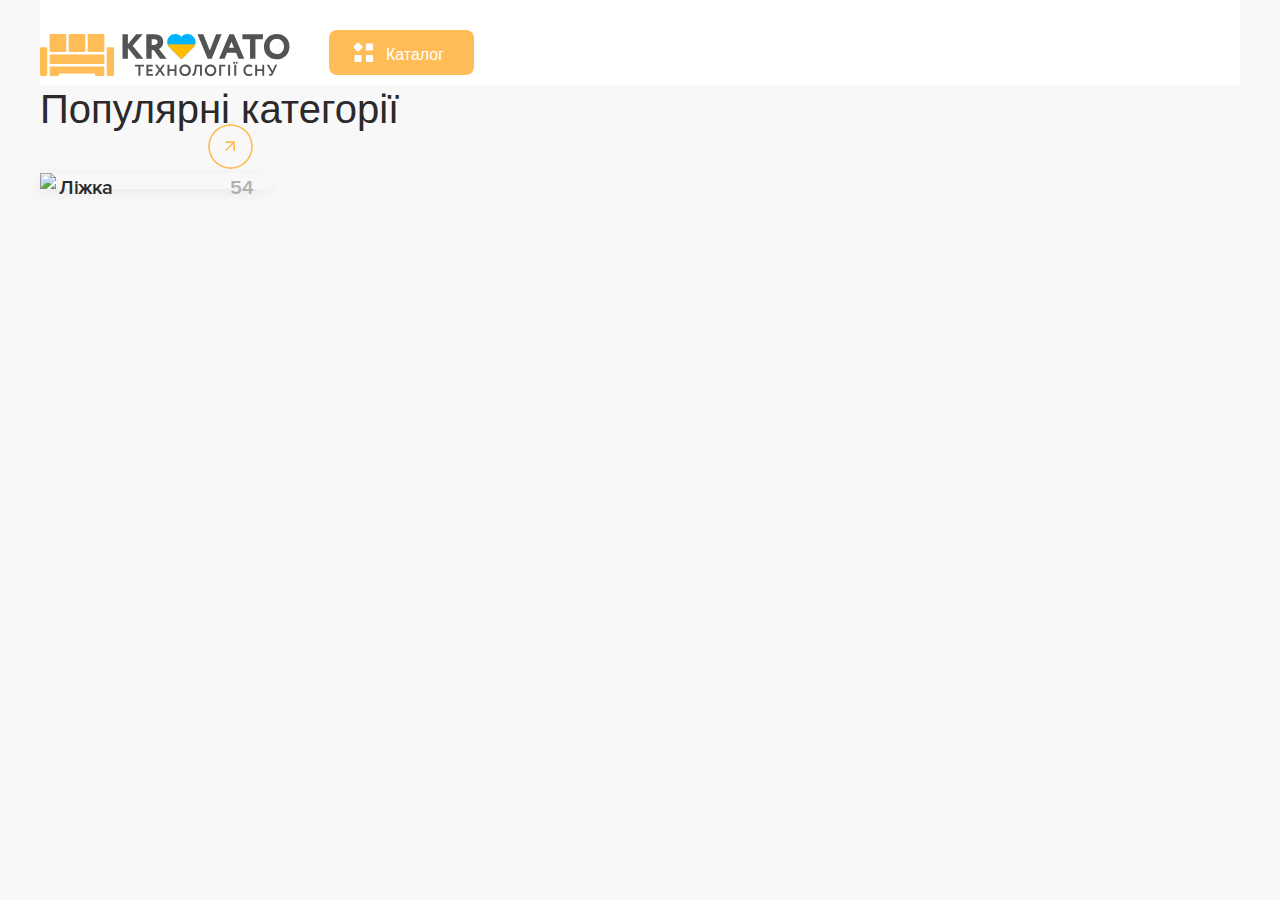
==== lesson_10/index.html @ 145e740b "Add files via upload" ====
<!DOCTYPE html>
<html lang="uk">

<head>
    <meta charset="UTF-8">
    <meta name="viewport" content="width=device-width, initial-scale=1.0">
    <title>lesson_10</title>
    <link rel="stylesheet" href="css/style.css">
</head>
<body>
    <div class="wrapper">
        <div class="header">
            <div class="header__container">
                <img src="img/logo.svg" class="headedr__logo" alt="Лого">
                <div class="header__catalog">
                    <a class="button" href="#falen-menu">
                        <span>Каталог</span>
                    </a>
                </div>
                <div id="falen-menu" class="main__menu">
                    <ul class="menu__list">
                        <li class="menu__item">
                            <a href="#" class="link-menu">
                                <img src="/img/icons_falen_menu/bed.svg" alt="ліжко">
                                <span class="name-menu">Ліжкка</span>
                            </a>      
                            <div class="sub-menu">
                                <ul class="sub-menu__list">
                                     <li class="sub-menu__item">
                                        <a href="#"><span class="name-menu">Двоспальні</span></a>
                                    </li>
                                    <li class="sub-menu__item">
                                        <a href="#"><span class="name-menu">Односпальні</span></a>
                                    </li>
                                </ul>
                            </div>    
                        </li>
                        <li class="menu__item">
                            <a href="#" class="link-menu">
                                <img class="img-menu" src="/img/icons_falen_menu/matrac.svg" alt="матрац">
                                <span class="name-menu">Матраци</span>
                            </a>
                            <div class="sub-menu">
                                <ul class="sub-menu__list">
                                    <li class="sub-menu__item">
                                        <a href="#"><span class="name-menu">Односпальні матраци</span></a>
                                    </li>
                                    <li class="sub-menu__item">
                                        <a href="#"><span class="name-menu">Двоспальні матраци</span></a>
                                    </li>
                                    <li class="sub-menu__item">
                                        <a href="#"><span class="name-menu">Пружинний блок Bonnel</span></a>
                                    </li>
                                    <li class="sub-menu__item">
                                        <a href="#"><span class="name-menu">Пружинний блок Pocket Spring</span></a>
                                    </li>
                                    <li class="sub-menu__item">
                                        <a href="#"><span class="name-menu">Безпружинні матраци</span></a>
                                    </li>
                                    <li class="sub-menu__item">
                                        <a href="#"><span class="name-menu">Матраци з ефектом Зима-Літо</span></a>
                                    </li>
                                    <li class="sub-menu__item">
                                        <a href="#"><span class="name-menu">Футони</span></a>
                                    </li>
                                    <li class="sub-menu__item">
                                        <a href="#"><span class="name-menu">Дитячі матраци</span></a>
                                    </li>
                                    <li class="sub-menu__item">
                                        <a href="#"><span class="name-menu">Матраци Економ</span></a>
                                    </li>
                                </ul>
                            </div>    
                        </li>
                        <li class="menu__item">
                            <a class="link-menu" href="#">
                                <img class="img-menu" src="/img/icons_falen_menu/soft_mebel.svg" alt="мякі меблі">
                                <span class="name-menu">М'які меблі</span>
                            </a>
                        </li>
                        <li class="menu__item">
                            <a class="link-menu" href="№">
                                <img class="img-menu" src="/img/icons_falen_menu/closet.svg" alt="Шафа">
                                <span class="name-menu">Шафи</span>
                            </a>
                        </li>
                        <li class="menu__item">
                            <a class="link-menu" href="#">
                                <img class="img-menu" src="/img/icons_falen_menu/commode.svg" alt="Комоди">
                                <span class="name-menu">Комоди</span>
                            </a>
                        </li>
                        <li class="menu__item">
                            <a class="link-menu" href="#">
                                <img class="img-menu" src="/img/icons_falen_menu/tumba.svg" alt="Тумби">
                                <span class="name-menu">Тумби</span>
                            </a>
                        </li>
                        <li class="menu__item">
                            <a class="link-menu" href="#">
                                <img class="img-menu" src="/img/icons_falen_menu/tables.svg" alt="Столи">
                                <span class="name-menu">Столи</span>
                            </a>
                        </li>
                        <li class="menu__item">
                            <a class="link-menu" href="#">
                                <img class="img-menu" src="/img/icons_falen_menu/chair.svg" alt="Стільці">
                                <span class="name-menu">Стільці</span>
                            </a>
                        </li>
                        <li class="menu__item">
                            <a class="link-menu" href="#">
                                <img class="img-menu" src="/img/icons_falen_menu/walls.svg" alt="Меблеві стіни">
                                <span class="name-menu">Меблеві стіни</span>
                            </a>
                        </li>
                        <li class="menu__item">
                            <a class="link-menu" href="#">
                                <img class="img-menu" src="/img/icons_falen_menu/kitchens.svg" alt="Кухні">
                                <span class="name-menu">Кухні</span>
                            </a>
                        </li>
                    </ul>
                </div>
            </div>
        </div>
        <main>
            <div class="categories">
                <div class="categories__container">
                    <h2 class="categories__title">Популярні категорії</h2>
                    <div class="categories-section">
                        <div class="cat-card">
                            <a class="cat-card__link" href="#">
                                <h4 class="cat-card__title">Ліжка</h4>
                                <span class="cat-card__number">54</span>
                                <img class="cat-card__image" src="/img/goods_card/bed_card.webp" alt="Ліжко">
                            </a>
                            <a class="cat-card__icon-link" href="#"></a>
                        </div>
                    </div>
                </div>
            </div>
        </main>
    </div>
</body>
</html>
---- lesson_10/css/style.css ----
@import url("reset.css");
@import url("fonts.css");

body {
    background-color: #f8f8f8;
}

.wrapper {
    min-height: 100%;
    overflow: clip;
    font-family: "ProximaNova", sans-serif;
}
.header {
    margin: 0 auto;
    max-width: 1200px;
    background-color: rgb(255, 255, 254);
}

.header__container {
    padding: 30px 0px 5px 0px ;
    position: sticky;
    z-index: 20;
}

.headedr__logo {
    margin-right: 35px;
}

.header__catalog {
    display: inline-block;
    background-color: #FFBC57;
    height: 45px;
    width: 145px;
    font-size: 16px;
    color: white;
    border-radius: 8px;
}   
.button span {
    display: inline-block;
    margin-bottom: 17px;
}
.header__catalog:hover {
    box-shadow: 1px 2px 3px rgba(0, 0, 0, 0.726);
}
.button::before {
    content: url(../img/button/menu_button.svg);
    width: 24px;
    height: 24px;
    margin: 10px 6px 10px 22px;
    vertical-align: sub;
}   
.button:hover::before {
    content: url(../img/button/close_menu_button.svg);
    text-shadow: 5px 5px 10px rgb(31, 14, 14);
} 
.button:active {
    box-shadow: 5px 5px -10px rgba(31, 14, 14, 0.675);
}
.main__menu {
    display: none;
}
.main__menu:target {
    display: inline-block;
    position: absolute;
	top: 101%;
	left: 0%;
    border-radius: 6px;
    border-right: 3px solid #FFBC57;
    z-index: 100;
    width:300px;
    background-color: rgb(240, 238, 234);
    z-index: 100;
}
.menu__item {
    height: 50px;
}
.menu__item:not(:last-child) {
	margin-bottom: 5px;
}

.menu__item a {
    display: block;
    height: 50px;
    position: relative;
    z-index: 100;
}
.link-menu img {
    margin: auto 15px;
    vertical-align: middle;
    width: 40px;
    height: 40px;
}
.name-menu {
    display: inline-block;
    margin: 15px 40px 15px 10px;
}
.menu__item:hover .sub-menu {
	position: absolute;
	top: 0;
	left: 100%;
	display: inline-block;
	width: 100%;
	height: 100%;
    border-radius: 6px;
    border-left: 4px solid #ffbc57;
}
.link-menu::after {
    content: "";
    width: 8px;
    height: 13px;
    background: url("../img/icons_falen_menu/arrow.svg") 0 0 / 100% no-repeat;
    position:absolute;
    right: 15px;
    top: 40%;
  }

.menu__item:hover .link-menu {
	background-color: rgb(255, 188, 87);
}
.menu__item:active .link-menu {
	background-color: rgb(255, 199, 115);
}
.sub-menu {
    display: none;
    background-color: rgb(240, 238, 234);
}
.sub-menu__item a span{
    padding-left: 10px;
}
.sub-menu__item a:hover {
	background-color: rgb(255, 188, 87);
}
.sub-menu__item a:active {
	background-color: rgb(255, 199, 115);
}
/* ===========card========================= */
.categories__container {
    margin: 0 auto;
    max-width: 1200px;
}

.categories__container>*:not(:last-child) {
    margin-bottom: 40px;
}

.categories__title {
    font-size: 40px;
    line-height: 120%;
    color: #2B2929;
}

.categories-section{
    font-size: 0;
    margin: 0 -5px -24px;
}

.cat-card {
    position: relative;
    width: 19.23%;
    min-width: 192px;
    height: 23.07%;
    border-radius: 8px;
    background: url("../img/goods_card/background_card.svg") bottom / 100% no-repeat, rgba(255, 255, 255, 1);
    box-shadow: -3px 4px 15px 0 rgba(0, 0, 0, .06);
    margin: 0 5px 24px;
    display: inline-block;
}

.cat-card__title,
.cat-card__number {
    position: absolute;
    font-size: 20px;
    font-weight: 600;
    line-height: 1.4;
}

.cat-card__title {
    top: 6.67%;
    left: 8%;
    max-width: 50%;
    color: #2B2929;
    display: inline-block;
}

.cat-card__number {
    top: 6.67%;
    right: 8%;
    max-width: 40%;
    text-align: right;
    color: #B1B1B1;
}

.cat-card__image {
    width: 100%;
}

.cat-card__icon-link {
    position: absolute;
    bottom: 20px;
    right: 20px;
    width: 45px;
    height: 45px;
    border-radius: 50%;
    background: url("../img/goods_card/arrow_card.svg") center/contain no-repeat;
}

.cat-card__icon-link:hover {
    width: 50px;
    height: 50px;
}
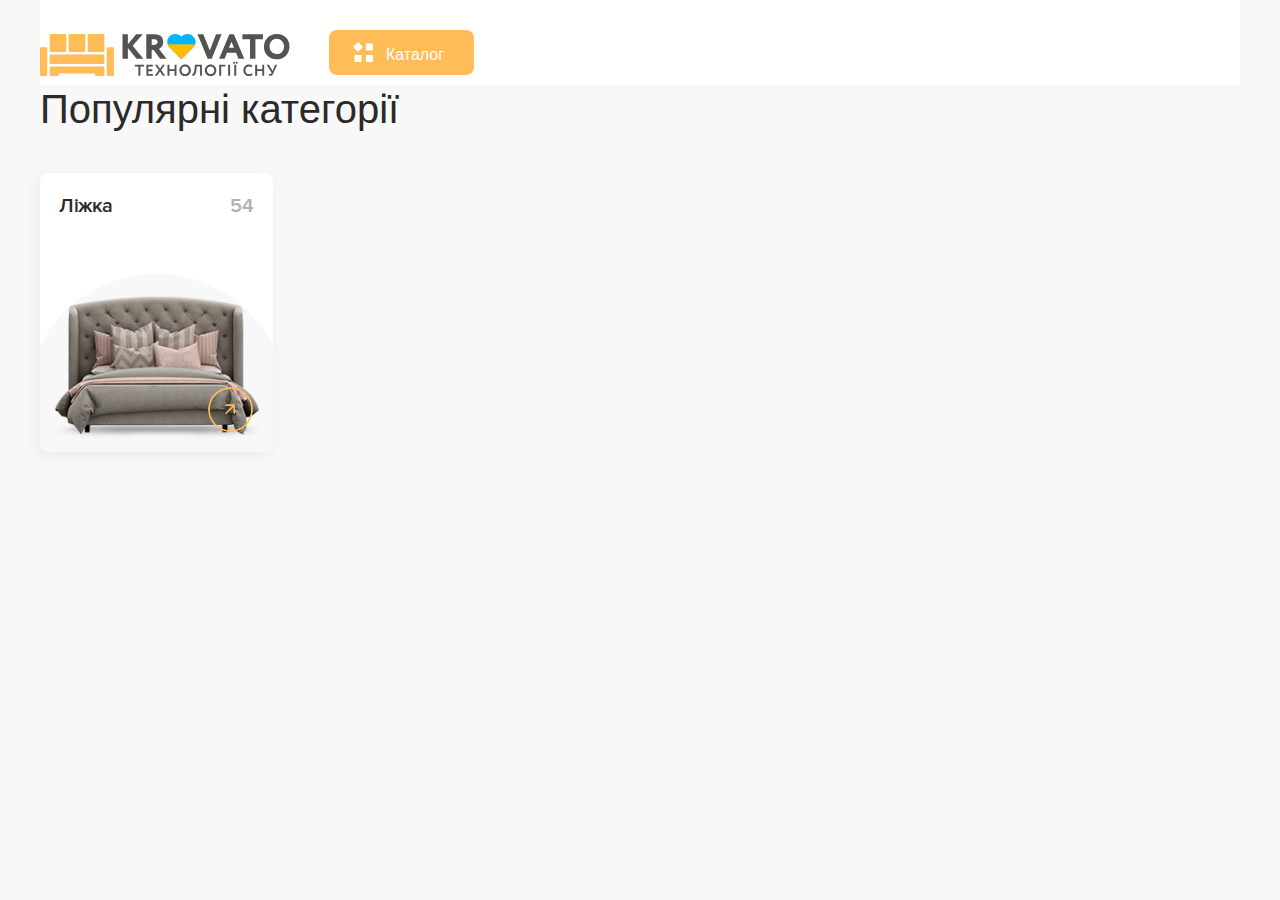
==== commit b3a56fbf: "Update index.html" ====
--- a/lesson_10/index.html
+++ b/lesson_10/index.html
@@ -133,7 +133,7 @@
                             <a class="cat-card__link" href="#">
                                 <h4 class="cat-card__title">Ліжка</h4>
                                 <span class="cat-card__number">54</span>
-                                <img class="cat-card__image" src="/img/goods_card/bed_card.webp" alt="Ліжко">
+                                <img class="cat-card__image" src="img/goods_card/bed_card.webp" alt="Ліжко">
                             </a>
                             <a class="cat-card__icon-link" href="#"></a>
                         </div>
@@ -143,4 +143,4 @@
         </main>
     </div>
 </body>
-</html>+</html>
